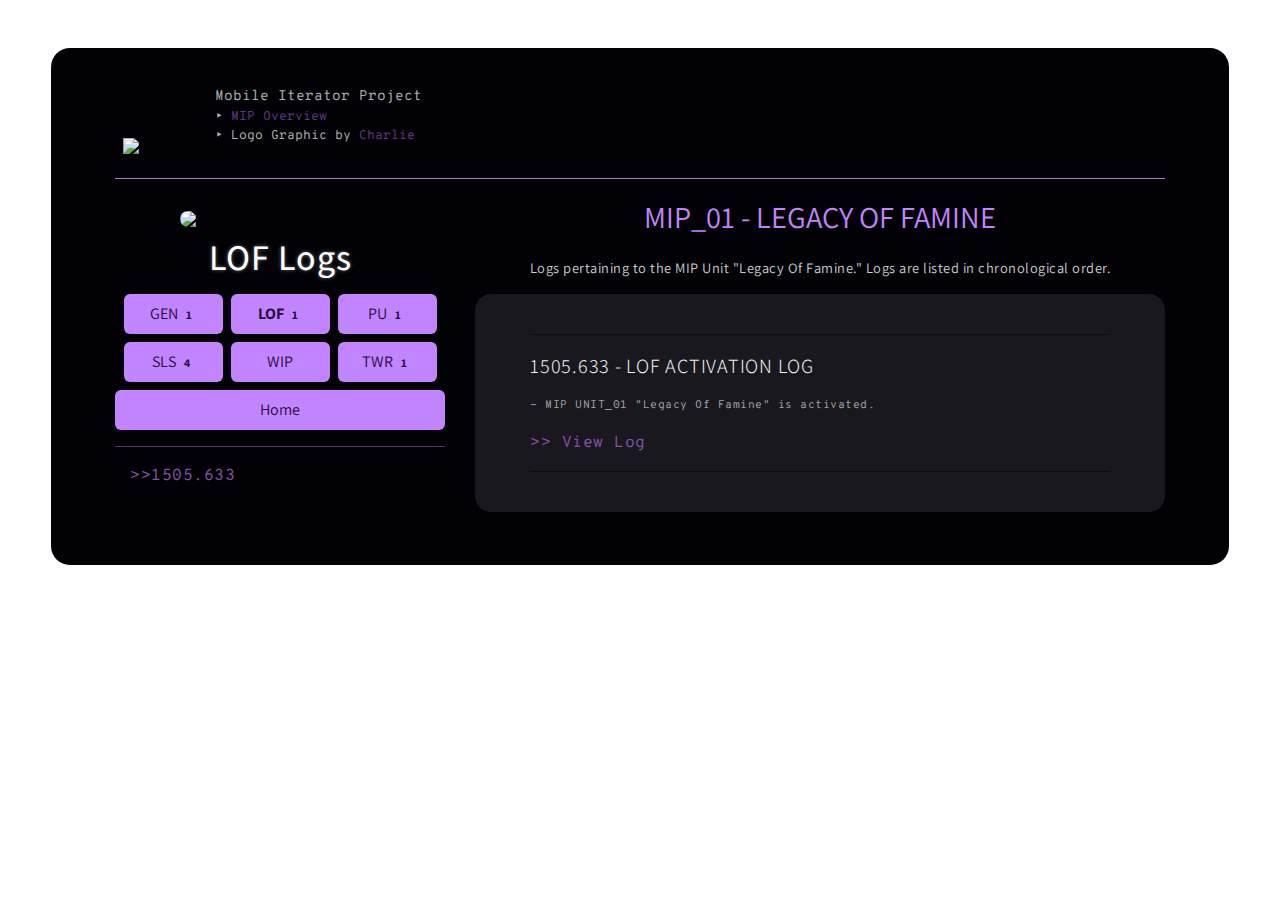
==== loflogs.html @ 77e9e2a0 "Add files via upload" ====
<!doctype html>
<html lang="en">
  <head>
    <!-- Required meta tags -->
    <meta charset="utf-8">
    <meta name="viewport" content="width=device-width, initial-scale=1">

    <!-- Bootstrap CSS -->
    <link href="https://cdn.jsdelivr.net/npm/bootstrap@5.1.3/dist/css/bootstrap.min.css" rel="stylesheet" integrity="sha384-1BmE4kWBq78iYhFldvKuhfTAU6auU8tT94WrHftjDbrCEXSU1oBoqyl2QvZ6jIW3" crossorigin="anonymous">
<link rel="stylesheet" href="miplogs1.css">
<link rel="stylesheet" href="miplogs2.css">
<link rel="stylesheet" href="characterlabels.css">
<link rel="stylesheet" href="mipstyle.css">

    <title>LOF Logs</title>
<link rel="preconnect" href="https://fonts.googleapis.com">
<link rel="preconnect" href="https://fonts.gstatic.com" crossorigin>
<link href="https://fonts.googleapis.com/css2?family=Overpass+Mono:wght@300..700&display=swap" rel="stylesheet">
<link rel="preconnect" href="https://fonts.googleapis.com">
<link rel="preconnect" href="https://fonts.gstatic.com" crossorigin>
<link href="https://fonts.googleapis.com/css2?family=Assistant:wght@200..800&display=swap" rel="stylesheet">
<link rel="stylesheet" href="https://cdn.jsdelivr.net/npm/bootstrap@4.0.0/dist/css/bootstrap.min.css" integrity="sha384-Gn5384xqQ1aoWXA+058RXPxPg6fy4IWvTNh0E263XmFcJlSAwiGgFAW/dAiS6JXm" crossorigin="anonymous">
<style>
.overpass-mono {
  font-family: "Overpass Mono", monospace;
  font-optical-sizing: auto;
  font-weight: <weight>;
  font-style: normal;
</style>
<style>
.assistant {
  font-family: "Assistant", sans-serif;
  font-optical-sizing: auto;
  font-weight: <weight>;
  font-style: normal;
}
</style>
<style>
body {
  background-image: url("https://file.garden/ZiQlt37XCVFewNs4/MIP%20Logs/gridmainbgv2.png"); background-repeat: no-repeat; background-attachment: fixed;
  background-position: center;  background-size: cover;
}
</style>
  </head>
  <body>
    <div class="container my-5 shadow" style="background: #020206; max-width: 92%; margin: auto; border-radius: 19px; padding-left: 5%; padding-right: 5%; padding-bottom: 3%; padding-top: 3%;">
	<!-- ANIM START -->
<div class="smooth-move">

<!-- LOGO AND THINGY -->
<div class="d-flex align-items-end gap-2">
	<img src="https://file.garden/ZiQlt37XCVFewNs4/MIP%20Logs/miplogoglow.png" style="width: 100px;" class="p-2">

	<p class="overpass-mono" style="color: #B0AFB3; font-size:80%;"> <span style="font-size: 110%"> Mobile Iterator Project</span> <br>
‣ <a href="index.html" style="color:#653682">MIP Overview</a>
<br>
‣ Logo Graphic by <a href="https://twitter.com/nanachishiro?s=21&t=emZ0zwXyffrpSCcnyi9wFQ" style="color:#653682"> Charlie </a></p>
</div>
<!-- LOGO AND THINGY END -->
<hr style="background: #c284ff; opacity:1">

<!-- SEGMENTED PART-->
 <div class="row">
  <div class="col-sm-4">
<!--- FLEX THINGY--->
<div class="d-flex flex-column align-items-center">
<img class="mt-3 mx-auto mb-2" src="https://file.garden/ZiQlt37XCVFewNs4/TH%20Storage/3.0%20icons/LOF3icon.png" style="width: 200px; max-width: 100%; border-radius: 10px;">
<h1> LOF Logs </h1>
<!--- BUTTONS HELL -->
<div class="d-flex flex-wrap align-items-center justify-content-center px-n2 mt-2 order-5">
<button class="nyabtn mx-1 mb-2"> <a href="miplogsgen.html" style="color:#260b37"> GEN </a> <span class="badge" style="color:#260b37;">1</span></button>
<button class="nyabtn mx-1 mb-2"> <a href="loflogs.html" style="color:#260b37"> <b>LOF</b> </a> <span class="badge" style="color:#260b37;">1</span></button>
<button class="nyabtn mx-1 mb-2"> <a href="pulogs.html" style="color:#260b37"> PU </a> <span class="badge" style="color:#260b37;">1</span></button>
<button class="nyabtn mx-1 mb-2"> <a href="slslogs.html" style="color:#260b37"> SLS </a> <span class="badge" style="color:#260b37;">4</span></button>
<button class="nyabtn mx-1 mb-2"> WIP </button>
<button class="nyabtn mx-1 mb-2"><a href="twrlogs.html" style="color:#260b37"> TWR </a> <span class="badge" style="color:#260b37;">1</span></button>
<button class="nyabtn-long btn-block"> <a href="mlogslanding.html" style="color:#260b37"> Home </a> </button>
</div>
	<!-- END BUTTONS HELL -->
</div>
		<!--- NAV BOX --->
<hr style="background: #653682; opacity:1;">
<div class="container nav-box">  <a href="#1506633" class="linkuwu" style="color:#8550a5"> >>1505.633 </a> </div>
		<!--- NAV BOX END -->
</div>
	<!-- SIDEBAR END --> 
  <div class="col-sm-8">
<p class="color-title"> MIP_01 - LEGACY OF FAMINE </p>
<p class="blurb-text text-center px-2 mx-2"> Logs pertaining to the MIP Unit "Legacy Of Famine." Logs are listed in chronological order. </p>

      <!-- logs container thing -->
            <div class="container py-4 log-box">
<hr class="darkline">

<!-- collapseables go here -->
                <a id="1506633"> <p class="timeline-label mb-n1">1505.633 - LOF ACTIVATION LOG</p> </a>
	<p class="blurb-text2"> - MIP UNIT_01 "Legacy Of Famine" is activated. </p>
 <a href="#lofact" data-bs-toggle="collapse" class="linkuwu" style="color:#8550a5"> >> View Log</a>      
  <div id="lofact" class="collapse">

<br>
<br>
 
	<p class="broadcast-header"> 1505.633 - [INITIAL ACTIVATION LOG]
  <br>
UNIT: MIP_01 “Legacy Of Famine"
<br>
AUTHOR: "No Cost Too Great" </p>
<br>

 <p class="logs-text">
<span class="NCTG">[NCTG]:</span> "Blessed cycle. You have been successfully activated. Tell me; are your systems fully operational?
 <br>
<span class="LOF">[LOF]:</span> “...”
<br>
<span class="LOF">[LOF]:</span> <span class= "sysnotes">[Subject stares at the Administrator blankly.]</span>
<br>
<span class="NCTG">[NCTG]:</span> “I suppose not, then.”
<br>
<span class="LOF">[LOF]:</span> “<span class= "sysnotes">-----------</span>?”
<br>
<span class="NCTG">[NCTG]:</span> “<span class= "sysnotes">--------</span>. Can you hear me?”
<br>
<span class="LOF">[LOF]:</span> “Yeah.”
<br>
<span class="NCTG">[NCTG]:</span> “Good. Are you able to see me?”
<br>
<span class="LOF">[LOF]:</span> <span class= "sysnotes">[Subject squints.]</span> “K-Kind of. I can’t so much <em>see</em> as I can process visual information... I-It’s weird.” 
<br>
<span class="NCTG">[NCTG]:</span> “Is the qualia in your personality module interfering with your perception of reality? You are not an architect; you are an <em>Iterator</em>, however unconventional you may be. You are a <b>machine</b>.
<br>
<span class="LOF">[LOF]:</span> “<em>But that’s not how I remember—</em>”
<br>
<span class="NCTG">[NCTG]:</span> “Your memories were donated to you by the client who commissioned you. Please do not get confused;
<br>
<span class= "sysnotes">------</span>.” </p>
<br>

	<p class="sysnotes2 text-center">[A significant portion of the log has been cut.]</p>

<br>
	<p class="logs-text mb-3">
<span class="NCTG">[NCTG]:</span> “Are your touch receptors functional?”
<br>
<span class="LOF">[LOF]:</span> “Y-Yeah. I can feel things, I think. It’s hard to tell if I’m doing it right...”
<br>
<span class="NCTG">[NCTG]:</span> “That response is adequate. I shall inspect your systems later. For now, try to move the various parts of your body.”
<br>
<span class="LOF">[LOF]:</span> <span class= "sysnotes">[Subject complies with the instructions. Her movements are stiff and awkward, but they are functional.]</span>
<br>
<span class="LOF">[LOF]:</span> “Like that...?”
<br>
<span class="NCTG">[NCTG]:</span> “Yes. Good.”
<br>
<span class="LOF">[LOF]:</span> “D-Do you... Do you <em>have</em> to deactivate me to check on my systems?”
<br>
<span class="NCTG">[NCTG]:</span> “Yes.”
<br>
<span class="LOF">[LOF]:</span> “I... I don’t want to be deactivated, please...”
<br>
<span class="NCTG">[NCTG]:</span>: “You will be fine. It is much like falling asleep. You understand, yes?"
<br>
<span class="LOF">[LOF]:</span> “<em>Please.</em> Please, I don’t want to—”
<br>
<span class="NCTG">[NCTG]:</span> “I <em>said</em> you will be <em>fine. Calm down</em>.”
<br>
<span class="LOF">[LOF]:</span> “<span class= "sysnotes">--------------</span>”
<br>
<span class="LOF">[LOF]:</span> <span class= "sysnotes">[Subject behaves erratically, shoving and kicking the Administrator.]</span>
<br>
<span class="NCTG">[NCTG]:</span> “<span class= "sysnotes">--------</span> <em>I am your Administrator. <b>I will not tolerate this behavior</b>.</em> Do you understand?”
<br>
<span class="LOF">[LOF]:</span> <span class= "sysnotes">[Subject ceases the aggressive behavior.]</span>
<br>
<span class="LOF">[LOF]:</span> “Y-Yes... I’m sorry...”
<br>
<span class="NCTG">[NCTG]:</span> “<em>Thank you</em>. I’m glad we could come to an agreement. You may be dismissed to your quarters for the time being; I shall show you to them.” </p>
<hr>

<p class="authors-notes mb-4"><b>[AUTHOR’S NOTES]:</b>
<br>
“Activation successful. Subject is somewhat difficult, displaying occasional violent tendencies. Continue monitoring.”
<br>
	<br> <span style="color:#a4a2a9;">(Certain parts of the log have been redacted to respect confidentiality and for the sake of brevity.)</span></p>

<p class="broadcast-header">[ACTIVATION LOG END]</p>
</div>
		<!-- collapseable end lol -->

<hr class="darkline">

</div>
<!-- logs container END -->
</div>
<!-- ANIM END -->
</div>
<!-- MAIN CONTAINER --> 


    <!-- Optional JavaScript; choose one of the two! -->

    <!-- Option 1: Bootstrap Bundle with Popper -->
    <script src="https://cdn.jsdelivr.net/npm/bootstrap@5.1.3/dist/js/bootstrap.bundle.min.js" integrity="sha384-ka7Sk0Gln4gmtz2MlQnikT1wXgYsOg+OMhuP+IlRH9sENBO0LRn5q+8nbTov4+1p" crossorigin="anonymous"></script>
  </body>
</html>
---- miplogs1.css ----
.smooth-move {
animation: fadeIn 2.6s;
}

@keyframes fadeIn {
  0% { opacity: 0; 
}
  100% { opacity: 1; 
}
}

.log-box {
background: #19181e;
color: #cdcccd;
max-height: 600px;
padding-left: 8% !important;
padding-right: 8% !important;
margin-top: 15px;
margin-bottom: 15px;
border-radius: 16px;
overflow: auto;
}

.nav-box {
max-height: 110px;
padding-left: 1.5rem;
padding-right: 1.5rem;
margin-top: 1rem;
margin-bottom: 2rem;
overflow: auto;
}

h1 {
color:#ffffff !important;
font-family: "Assistant", sans-serif !important;
font-size: 225% !important;
text-align: center;
font-weight: 500;
letter-spacing: .75px;
text-shadow: 0px 0px 4px rgba(255,255,255,0.4);
}

.lbox2 {
    background: #19181e !important;
    padding: 2%;
  padding-left: 3%;
  padding-right: 3%;
      color: #cdcccd;
      margin-top: 15px;
margin-bottom: 15px;
border-radius: 16px;
max-height: 600px;
overflow: auto;      
    }

  .test {
        padding: 2%;
    color: #cdcccd;
max-height: 400px;
overflow: auto;      
    }  
    }
---- miplogs2.css ----
.broadcast-header {
font-family: Georgia, serif;
text-align: center;
font-size: 125%;
color: #f1f0f0;
}

.timeline-label {
font-family: "Assistant", sans-serif;
text-align: left;
font-size: 125%;
font-weight: 300;
letter-spacing: .75px;
color: #f1f0f0;
}

.blurb-text {
color: #cdcccd;
font-family: "Assistant", sans-serif;
font-size:90%;
letter-spacing: .5px;
}

.logs-text {
color: #cdcccd;
font-family: "Overpass Mono", monospace;
font-size:80%;
letter-spacing: .5px;
line-height: 1.75;
font-weight: 400;
}

.authors-notes {
color: #f1f0f0;
font-family: "Overpass Mono", monospace;
font-size:80%;
font-weight: 300;
letter-spacing: .5px;
}

.sysnotes {
background-color:#37363A;
color:#cdcccd;
font-family: Courier, monospace;
font-size: 105%;
}

.sysnotes2 {
background-color:#37363A;
color:#cdcccd;
font-family: Courier, monospace;
font-size: 85%;
text-align: center;
}

.logs-text2 {
color: #cdcccd;
font-family: "Overpass Mono", monospace;
font-size: 90%;
font-weight: 300;
letter-spacing: .5px;
line-height: 1.75;
}

.blurb-text2 {
color: #a4a2a9;
font-family: "Overpass Mono", monospace;
font-size:70%;
letter-spacing: .5px;
}
---- characterlabels.css ----
.PU {
font-weight: bold;
color: #a562ff;
}

.LOF {
font-weight: bold;
color: #b0d623;
}

.SLS {
font-weight: bold;
color: #feaad4;
}

.TWR {
font-weight: bold;
color: #ff555a;
}

.NCTG {
font-weight: bold;
color: #e6bf61;
}

.SGIS {
font-weight: bold;
color: #a562ff;
}

.FB {
font-weight: bold;
color: #a562ff;
}
---- mipstyle.css ----
.nyabtn {
background-color: #c284ff;
color: #260b37;
text-align: center;
font-size: 100%;
min-width: 30%;
max-width: 30%;
padding: .5rem .75rem;
font-family: "Assistant", sans-serif;
border-radius: 6px;
border: none;
}

.nyabtn-long {
background-color: #c284ff;
color: #260b37;
text-align: center;
font-size: 100%;
padding: .5rem .75rem;
font-family: "Assistant", sans-serif;
border-radius: 6px;
border: none;
}

.linkuwu {
color:#8550a5;
font-family: "Overpass Mono", monospace;
font-size: 100%;
letter-spacing: .5px;
}

.linkuwubig {
color:#8550a5;
font-family: "Overpass Mono", monospace;
font-size: 115%;
letter-spacing: .5px;
}

.color-title {
font-family: "Assistant", sans-serif;
text-align: center;
font-size: 190%;
font-weight: semibold;
color: #c284ff;
}

.darkline {
background: #0c0c10;
opacity:0.8;
}
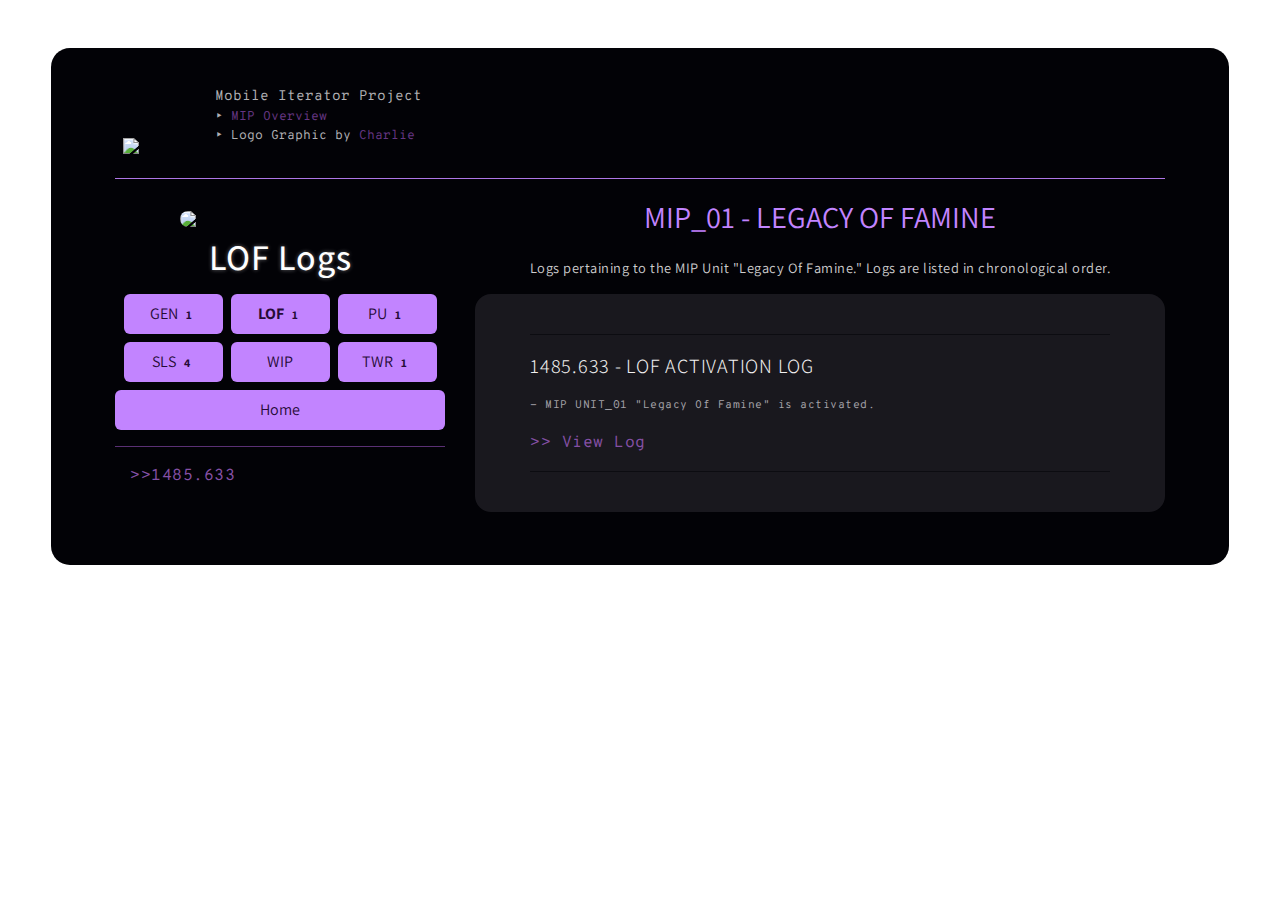
==== commit c7888c45: "Update loflogs.html" ====
--- a/loflogs.html
+++ b/loflogs.html
@@ -80,7 +80,7 @@
 </div>
 		<!--- NAV BOX --->
 <hr style="background: #653682; opacity:1;">
-<div class="container nav-box">  <a href="#1506633" class="linkuwu" style="color:#8550a5"> >>1505.633 </a> </div>
+<div class="container nav-box">  <a href="#1506633" class="linkuwu" style="color:#8550a5"> >>1485.633 </a> </div>
 		<!--- NAV BOX END -->
 </div>
 	<!-- SIDEBAR END --> 
@@ -93,7 +93,7 @@
 <hr class="darkline">
 
 <!-- collapseables go here -->
-                <a id="1506633"> <p class="timeline-label mb-n1">1505.633 - LOF ACTIVATION LOG</p> </a>
+                <a id="1506633"> <p class="timeline-label mb-n1">1485.633 - LOF ACTIVATION LOG</p> </a>
 	<p class="blurb-text2"> - MIP UNIT_01 "Legacy Of Famine" is activated. </p>
  <a href="#lofact" data-bs-toggle="collapse" class="linkuwu" style="color:#8550a5"> >> View Log</a>      
   <div id="lofact" class="collapse">
@@ -101,7 +101,7 @@
 <br>
 <br>
  
-	<p class="broadcast-header"> 1505.633 - [INITIAL ACTIVATION LOG]
+	<p class="broadcast-header"> 1485.633 - [INITIAL ACTIVATION LOG]
   <br>
 UNIT: MIP_01 “Legacy Of Famine"
 <br>
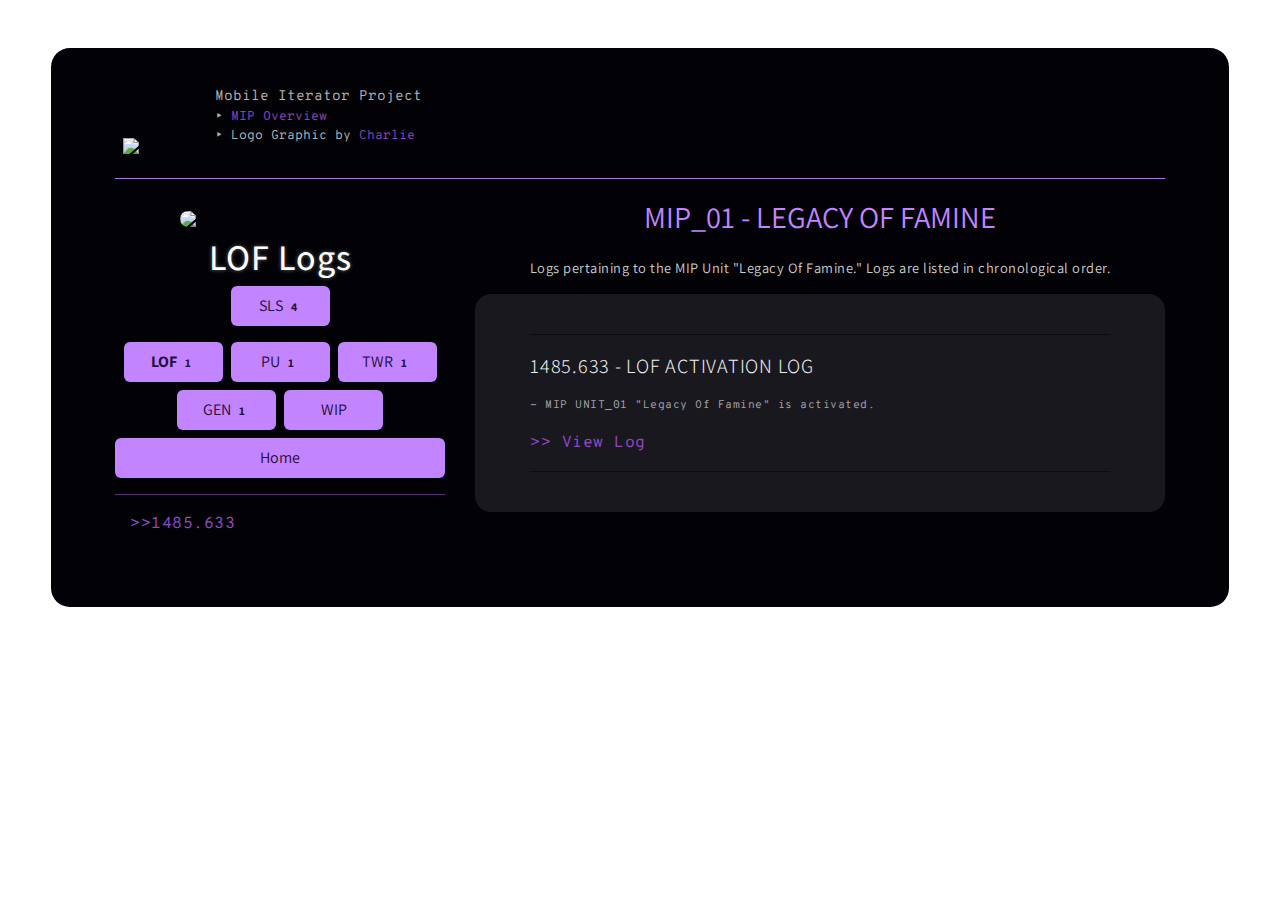
==== commit 05426dc9: "Update loflogs.html" ====
--- a/loflogs.html
+++ b/loflogs.html
@@ -52,9 +52,9 @@
 	<img src="https://file.garden/ZiQlt37XCVFewNs4/MIP%20Logs/miplogoglow.png" style="width: 100px;" class="p-2">
 
 	<p class="overpass-mono" style="color: #B0AFB3; font-size:80%;"> <span style="font-size: 110%"> Mobile Iterator Project</span> <br>
-‣ <a href="index.html" style="color:#653682">MIP Overview</a>
-<br>
-‣ Logo Graphic by <a href="https://twitter.com/nanachishiro?s=21&t=emZ0zwXyffrpSCcnyi9wFQ" style="color:#653682"> Charlie </a></p>
+‣ <a href="index.html" style="color:#8b43b7">MIP Overview</a>
+<br>
+‣ Logo Graphic by <a href="https://twitter.com/nanachishiro?s=21&t=emZ0zwXyffrpSCcnyi9wFQ" style="color:#8b43b7"> Charlie </a></p>
 </div>
 <!-- LOGO AND THINGY END -->
 <hr style="background: #c284ff; opacity:1">
@@ -67,20 +67,21 @@
 <img class="mt-3 mx-auto mb-2" src="https://file.garden/ZiQlt37XCVFewNs4/TH%20Storage/3.0%20icons/LOF3icon.png" style="width: 200px; max-width: 100%; border-radius: 10px;">
 <h1> LOF Logs </h1>
 <!--- BUTTONS HELL -->
+	<button class="nyabtn mx-1 mb-2"> <a href="slslogs.html" style="color:#260b37"> SLS </a> <span class="badge" style="color:#260b37;">4</span></button>
 <div class="d-flex flex-wrap align-items-center justify-content-center px-n2 mt-2 order-5">
-<button class="nyabtn mx-1 mb-2"> <a href="miplogsgen.html" style="color:#260b37"> GEN </a> <span class="badge" style="color:#260b37;">1</span></button>
 <button class="nyabtn mx-1 mb-2"> <a href="loflogs.html" style="color:#260b37"> <b>LOF</b> </a> <span class="badge" style="color:#260b37;">1</span></button>
 <button class="nyabtn mx-1 mb-2"> <a href="pulogs.html" style="color:#260b37"> PU </a> <span class="badge" style="color:#260b37;">1</span></button>
-<button class="nyabtn mx-1 mb-2"> <a href="slslogs.html" style="color:#260b37"> SLS </a> <span class="badge" style="color:#260b37;">4</span></button>
-<button class="nyabtn mx-1 mb-2"> WIP </button>
 <button class="nyabtn mx-1 mb-2"><a href="twrlogs.html" style="color:#260b37"> TWR </a> <span class="badge" style="color:#260b37;">1</span></button>
+	<button class="nyabtn mx-1 mb-2"> <a href="miplogsgen.html" style="color:#260b37"> GEN </a> <span class="badge" style="color:#260b37;">1</span></button>
+	<button class="nyabtn mx-1 mb-2"> WIP </button>
+	
 <button class="nyabtn-long btn-block"> <a href="mlogslanding.html" style="color:#260b37"> Home </a> </button>
 </div>
 	<!-- END BUTTONS HELL -->
 </div>
 		<!--- NAV BOX --->
 <hr style="background: #653682; opacity:1;">
-<div class="container nav-box">  <a href="#1506633" class="linkuwu" style="color:#8550a5"> >>1485.633 </a> </div>
+<div class="container nav-box">  <a href="#1506633" class="linkuwu" style="color:#9248c4"> >>1485.633 </a> </div>
 		<!--- NAV BOX END -->
 </div>
 	<!-- SIDEBAR END --> 
@@ -95,7 +96,7 @@
 <!-- collapseables go here -->
                 <a id="1506633"> <p class="timeline-label mb-n1">1485.633 - LOF ACTIVATION LOG</p> </a>
 	<p class="blurb-text2"> - MIP UNIT_01 "Legacy Of Famine" is activated. </p>
- <a href="#lofact" data-bs-toggle="collapse" class="linkuwu" style="color:#8550a5"> >> View Log</a>      
+ <a href="#lofact" data-bs-toggle="collapse" class="linkuwu" style="color:#9248c4"> >> View Log</a>      
   <div id="lofact" class="collapse">
 
 <br>
--- a/mipstyle.css
+++ b/mipstyle.css
@@ -23,14 +23,14 @@
 }
 
 .linkuwu {
-color:#8550a5;
+color:#9248c4;
 font-family: "Overpass Mono", monospace;
 font-size: 100%;
 letter-spacing: .5px;
 }
 
 .linkuwubig {
-color:#8550a5;
+color:#9248c4;
 font-family: "Overpass Mono", monospace;
 font-size: 115%;
 letter-spacing: .5px;
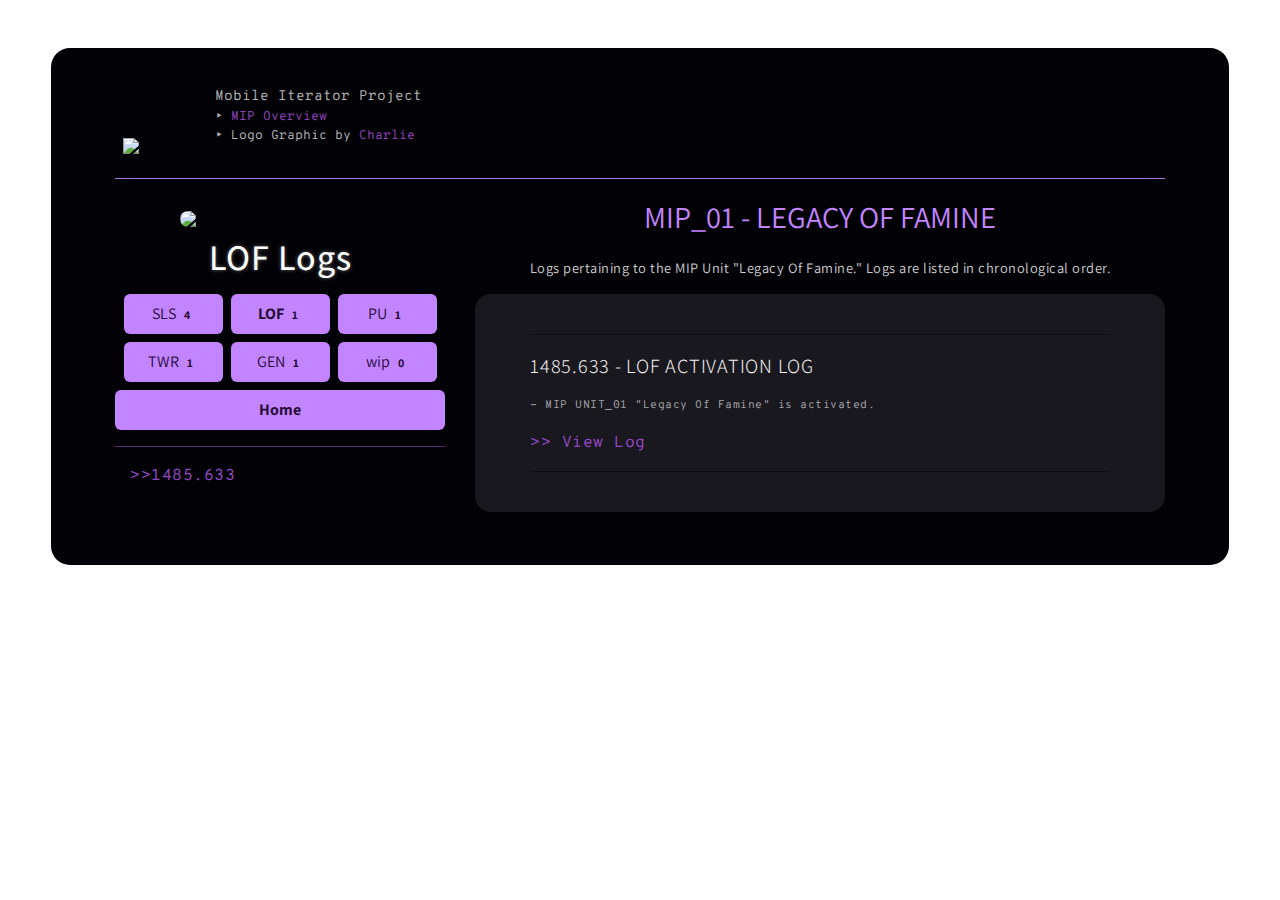
==== commit 3bd74241: "Update loflogs.html" ====
--- a/loflogs.html
+++ b/loflogs.html
@@ -67,17 +67,18 @@
 <img class="mt-3 mx-auto mb-2" src="https://file.garden/ZiQlt37XCVFewNs4/TH%20Storage/3.0%20icons/LOF3icon.png" style="width: 200px; max-width: 100%; border-radius: 10px;">
 <h1> LOF Logs </h1>
 <!--- BUTTONS HELL -->
-	<button class="nyabtn mx-1 mb-2"> <a href="slslogs.html" style="color:#260b37"> SLS </a> <span class="badge" style="color:#260b37;">4</span></button>
 <div class="d-flex flex-wrap align-items-center justify-content-center px-n2 mt-2 order-5">
+
+<button class="nyabtn mx-1 mb-2"> <a href="slslogs.html" style="color:#260b37"> SLS </a> <span class="badge" style="color:#260b37;">4</span></button>
 <button class="nyabtn mx-1 mb-2"> <a href="loflogs.html" style="color:#260b37"> <b>LOF</b> </a> <span class="badge" style="color:#260b37;">1</span></button>
 <button class="nyabtn mx-1 mb-2"> <a href="pulogs.html" style="color:#260b37"> PU </a> <span class="badge" style="color:#260b37;">1</span></button>
 <button class="nyabtn mx-1 mb-2"><a href="twrlogs.html" style="color:#260b37"> TWR </a> <span class="badge" style="color:#260b37;">1</span></button>
 	<button class="nyabtn mx-1 mb-2"> <a href="miplogsgen.html" style="color:#260b37"> GEN </a> <span class="badge" style="color:#260b37;">1</span></button>
-	<button class="nyabtn mx-1 mb-2"> WIP </button>
+	<button class="nyabtn mx-1 mb-2">wip <span class="badge" style="color:#260b37;">0</span></button>
 	
-<button class="nyabtn-long btn-block"> <a href="mlogslanding.html" style="color:#260b37"> Home </a> </button>
-</div>
-	<!-- END BUTTONS HELL -->
+<button class="nyabtn-long btn-block"> <a href="#mlogslanding.html" style="color:#260b37"> <b>Home</b> </a> </button>
+</div>
+<!-- END BUTTONS HELL -->
 </div>
 		<!--- NAV BOX --->
 <hr style="background: #653682; opacity:1;">
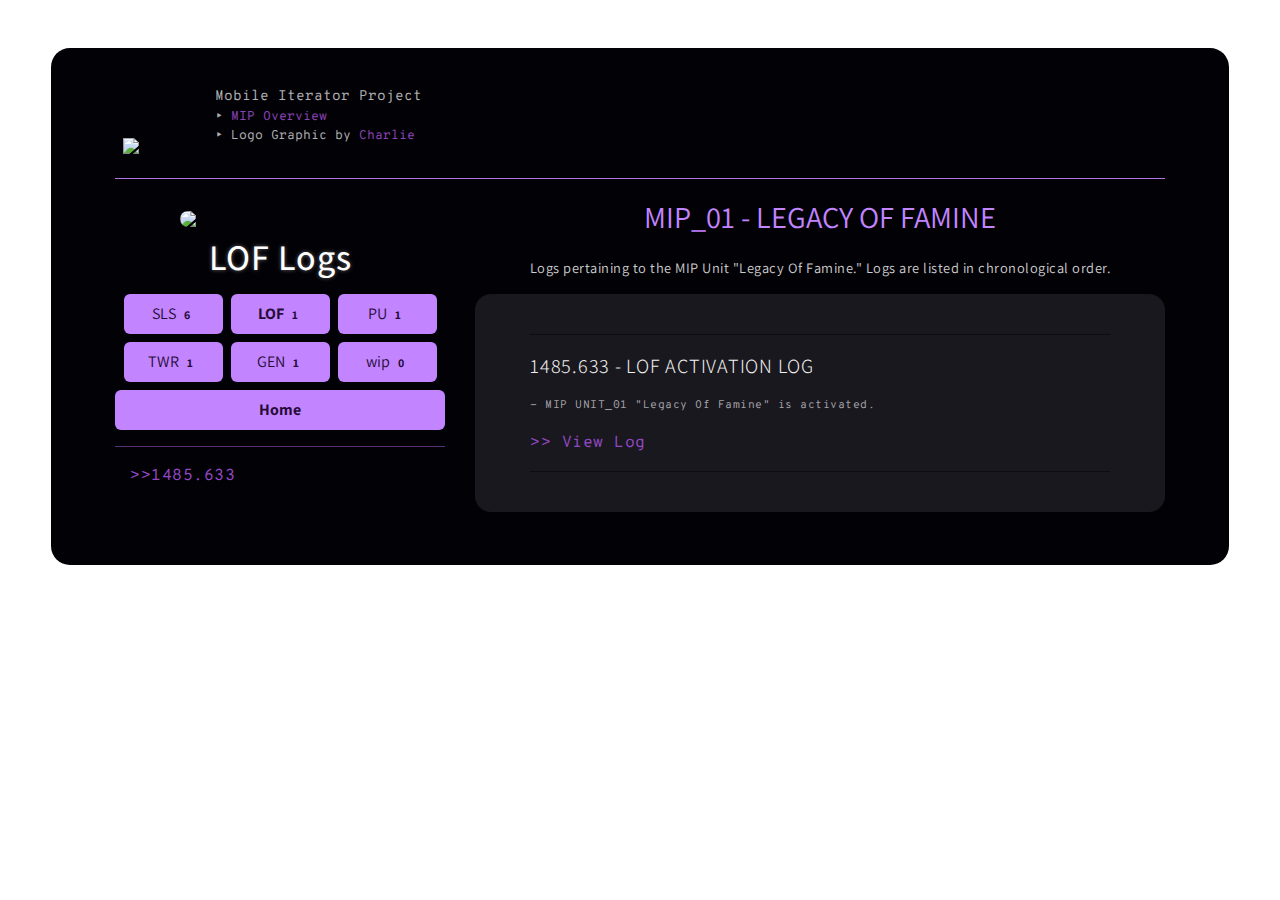
==== commit ea53ee13: "Update loflogs.html" ====
--- a/loflogs.html
+++ b/loflogs.html
@@ -69,7 +69,7 @@
 <!--- BUTTONS HELL -->
 <div class="d-flex flex-wrap align-items-center justify-content-center px-n2 mt-2 order-5">
 
-<button class="nyabtn mx-1 mb-2"> <a href="slslogs.html" style="color:#260b37"> SLS </a> <span class="badge" style="color:#260b37;">4</span></button>
+<button class="nyabtn mx-1 mb-2"> <a href="slslogs.html" style="color:#260b37"> SLS </a> <span class="badge" style="color:#260b37;">6</span></button>
 <button class="nyabtn mx-1 mb-2"> <a href="loflogs.html" style="color:#260b37"> <b>LOF</b> </a> <span class="badge" style="color:#260b37;">1</span></button>
 <button class="nyabtn mx-1 mb-2"> <a href="pulogs.html" style="color:#260b37"> PU </a> <span class="badge" style="color:#260b37;">1</span></button>
 <button class="nyabtn mx-1 mb-2"><a href="twrlogs.html" style="color:#260b37"> TWR </a> <span class="badge" style="color:#260b37;">1</span></button>
